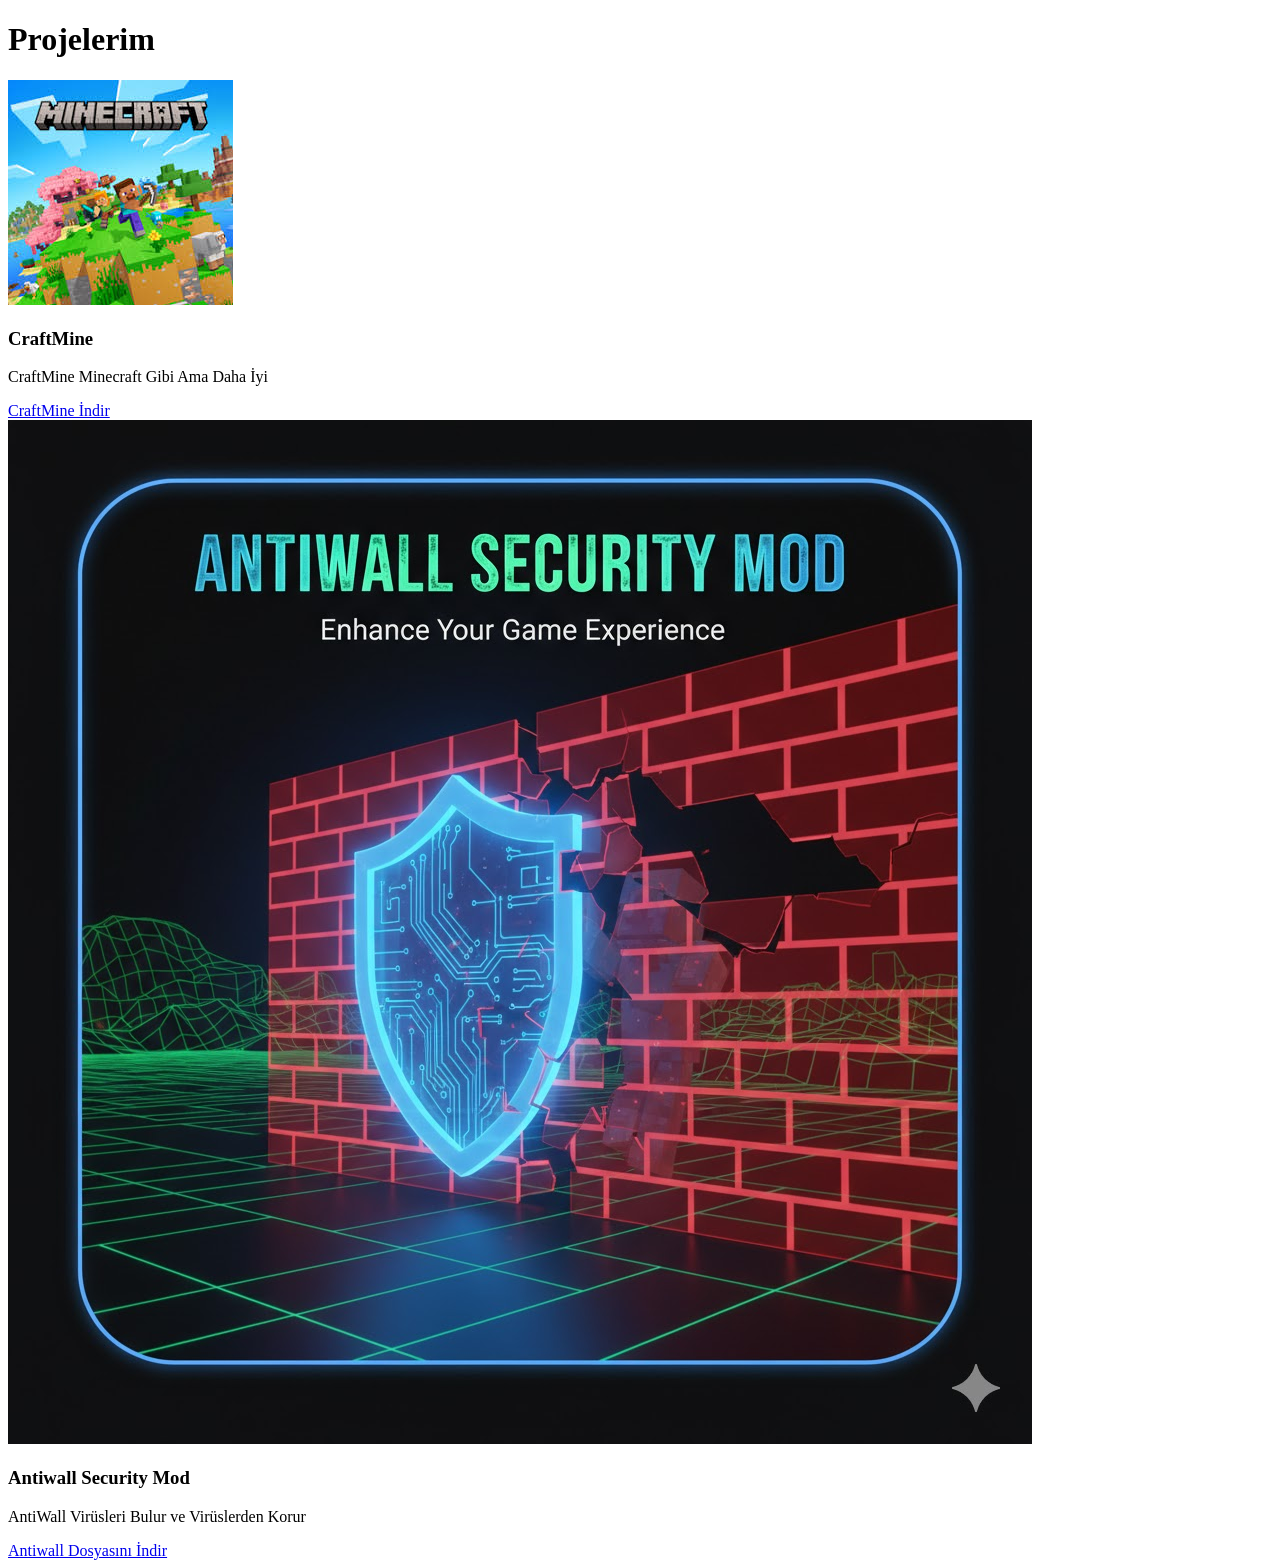
==== index.html @ d3a86560 "Add files via upload" ====
<!DOCTYPE html>
<html lang="tr">
<head>
    <meta charset="UTF-8">
    <meta name="viewport" content="width=device-width, initial-scale=1.0">
    <title>Projelerim</title>
    <link rel="stylesheet" href="style.css">
    <link href="https://fonts.googleapis.com/css2?family=Inter:wght@400;700&display=swap" rel="stylesheet">
</head>
<body>

    <header>
        <h1>Projelerim</h1>
    </header>

    <section id="projeler">
        <div class="proje-karti">
            <img src="minecraft.jpg" alt="Minecraft Modu">
            <h3>CraftMine</h3>
            <p>CraftMine Minecraft Gibi Ama Daha İyi</p>
            <a href="CraftMine.zip" download class="indir-butonu">CraftMine İndir</a>
        </div>

        <div class="proje-karti">
            <img src="antiwall.jpg" alt="Antiwall Modu">
            <h3>Antiwall Security Mod</h3>
            <p>AntiWall Virüsleri Bulur ve Virüslerden Korur</p>
            <a href="https://www.mediafire.com/file/09jms7uh2er7typ/AntiWall.rar/file" target="_blank" class="indir-butonu">Antiwall Dosyasını İndir</a>
        </div>
    </section>

</body>
</html>
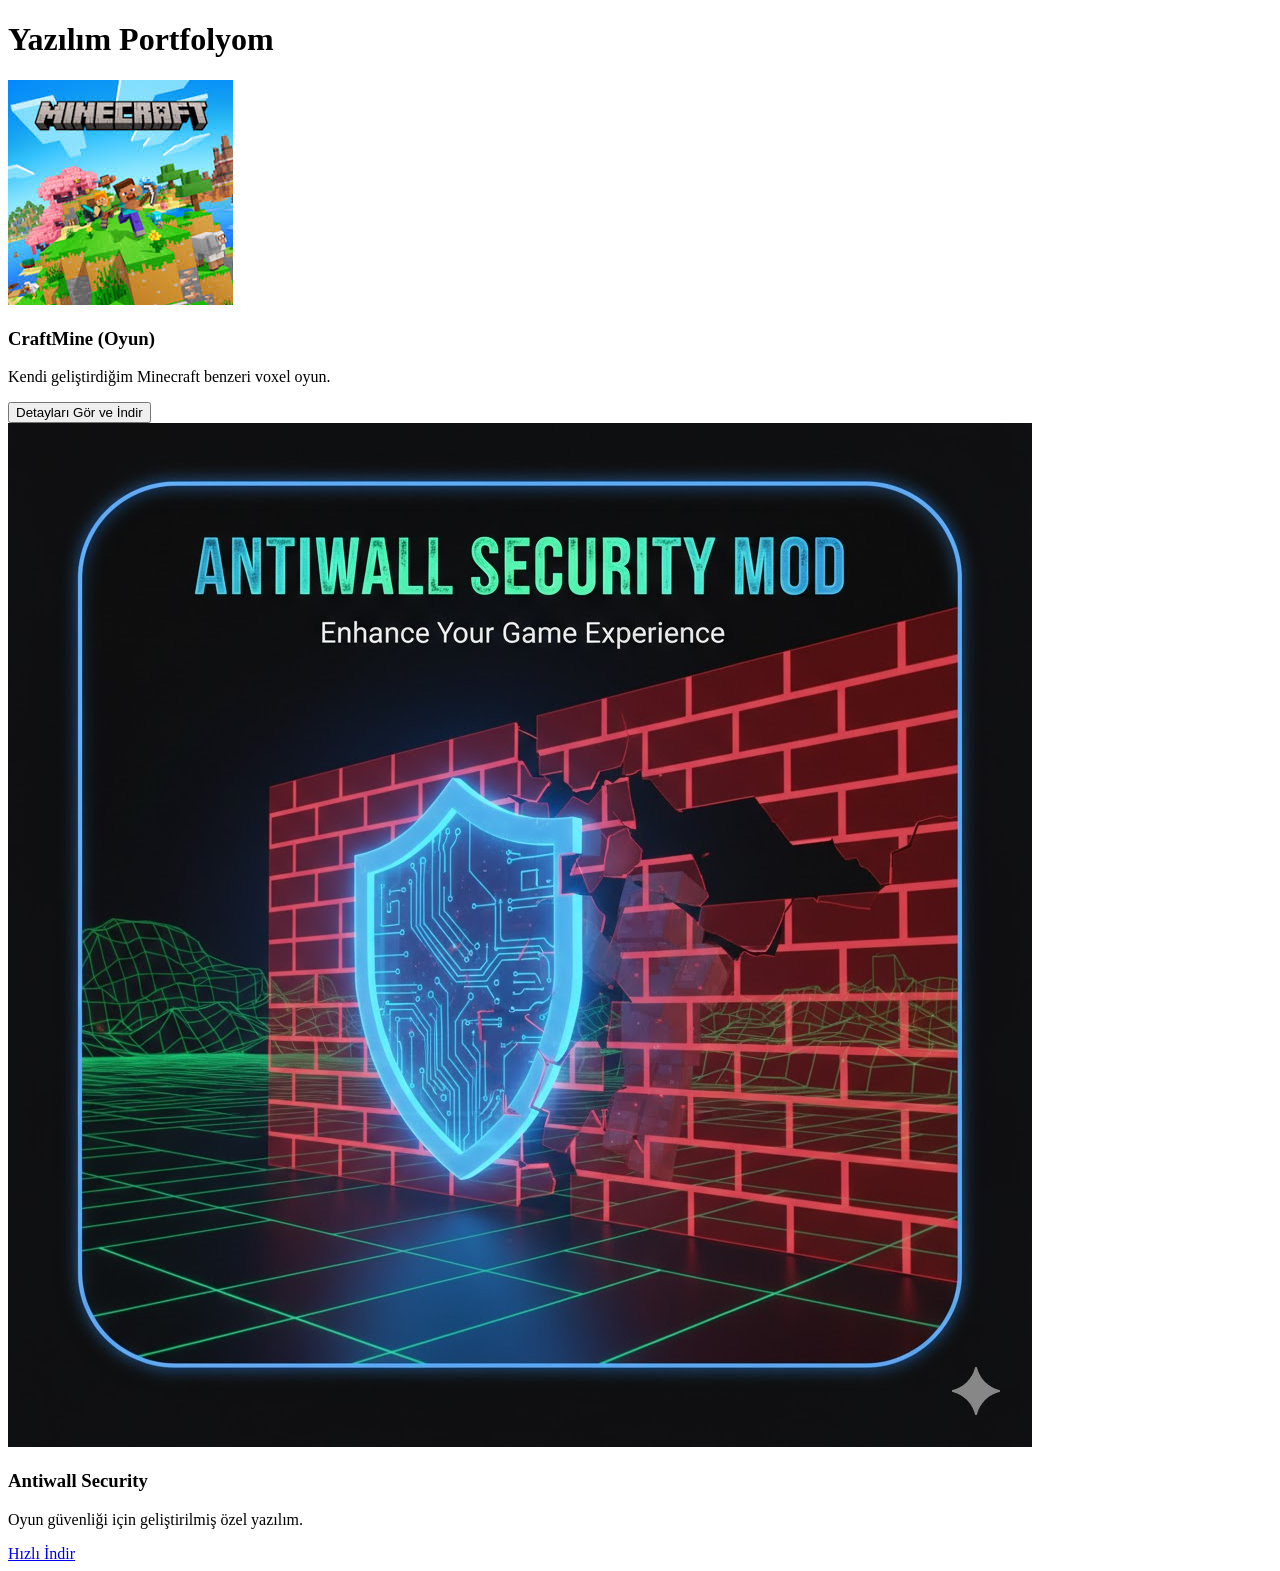
==== commit 6955e67e: "index.html" ====
--- a/index.html
+++ b/index.html
@@ -10,27 +10,64 @@
 <body>
 
     <header>
-        <h1>Projelerim</h1>
+        <h1>Yazılım Portfolyom</h1>
     </header>
 
     <section id="projeler">
         <div class="proje-karti">
-            <img src="minecraft.jpg" alt="Minecraft Modu">
-            <h3>CraftMine</h3>
-            <p>CraftMine Minecraft Gibi Ama Daha İyi</p>
-            <a href="CraftMine.zip" download class="indir-butonu">CraftMine İndir</a>
+            <img src="minecraft.jpg" alt="CraftMine">
+            <h3>CraftMine (Oyun)</h3>
+            <p>Kendi geliştirdiğim Minecraft benzeri voxel oyun.</p>
+            <button onclick="tanitimiAc()" class="indir-butonu">Detayları Gör ve İndir</button>
         </div>
 
         <div class="proje-karti">
-            <img src="antiwall.jpg" alt="Antiwall Modu">
-            <h3>Antiwall Security Mod</h3>
-            <p>AntiWall Virüsleri Bulur ve Virüslerden Korur</p>
-            <a href="https://www.mediafire.com/file/09jms7uh2er7typ/AntiWall.rar/file" target="_blank" class="indir-butonu">Antiwall Dosyasını İndir</a>
+            <img src="antiwall.jpg" alt="Antiwall">
+            <h3>Antiwall Security</h3>
+            <p>Oyun güvenliği için geliştirilmiş özel yazılım.</p>
+            <a href="https://www.mediafire.com/file/09jms7uh2er7typ/AntiWall.rar/file" target="_blank" class="indir-butonu">Hızlı İndir</a>
         </div>
     </section>
 
+    <div id="tanitimEkrani" class="modal">
+        <div class="modal-icerik">
+            <span class="kapat" onclick="tanitimiKapat()">&times;</span>
+            <img src="minecraft.jpg" alt="CraftMine" class="tanitim-gorsel">
+            <h2>CraftMine Projesi</h2>
+            <p>CraftMine, temelden JavaScript/HTML kullanılarak geliştirilmiş, blok kırma ve yerleştirme mantığına dayanan bir hayatta kalma oyunudur.</p>
+            
+            <div class="ozellik-listesi">
+                <h3>Oyun Özellikleri:</h3>
+                <ul>
+                    <li>🧱 Sınırsız Blok Dünyası</li>
+                    <li>🛠️ Envanter ve Crafting Sistemi</li>
+                    <li>🧊 Optimize Edilmiş Voxel Motoru</li>
+                    <li>💾 Kayıt Etme Özelliği</li>
+                </ul>
+            </div>
+
+            <div class="indirme-alani">
+                <p>Hazırsan oynamaya başla!</p>
+                <a href="minecraft.zip" download class="indir-butonu">CraftMine İndir (v1.0)</a>
+            </div>
+        </div>
+    </div>
+
+    <script>
+        function tanitimiAc() {
+            document.getElementById("tanitimEkrani").style.display = "block";
+        }
+        function tanitimiKapat() {
+            document.getElementById("tanitimEkrani").style.display = "none";
+        }
+        // Boşluğa basınca kapatma
+        window.onclick = function(event) {
+            let modal = document.getElementById("tanitimEkrani");
+            if (event.target == modal) {
+                modal.style.display = "none";
+            }
+        }
+    </script>
+
 </body>
 </html>
-
-
-
--- a/style.css
+++ b/style.css
@@ -0,0 +1,60 @@
+/* TANITIM EKRANI (MODAL) TASARIMI */
+.modal {
+    display: none; 
+    position: fixed; 
+    z-index: 1000; 
+    left: 0; top: 0;
+    width: 100%; height: 100%;
+    background-color: rgba(0,0,0,0.85); /* Arkayı karartır */
+    backdrop-filter: blur(5px); /* Arkayı bulanıklaştırır */
+}
+
+.modal-icerik {
+    background-color: #1e293b;
+    margin: 5% auto;
+    padding: 30px;
+    border: 1px solid var(--accent-color);
+    width: 90%;
+    max-width: 600px;
+    border-radius: 20px;
+    position: relative;
+    text-align: left;
+    color: white;
+}
+
+.kapat {
+    position: absolute;
+    right: 20px; top: 10px;
+    color: #aaa;
+    font-size: 28px;
+    font-weight: bold;
+    cursor: pointer;
+}
+
+.kapat:hover { color: white; }
+
+.tanitim-gorsel {
+    width: 100%;
+    height: 250px;
+    object-fit: cover;
+    border-radius: 15px;
+    margin-bottom: 20px;
+}
+
+.ozellik-listesi ul {
+    list-style: none; padding: 0;
+}
+
+.ozellik-listesi li {
+    background: #0f172a;
+    padding: 10px; margin: 8px 0;
+    border-radius: 8px;
+    border-left: 4px solid var(--accent-color);
+}
+
+.indirme-alani {
+    text-align: center;
+    margin-top: 30px;
+    border-top: 1px solid #334155;
+    padding-top: 20px;
+}
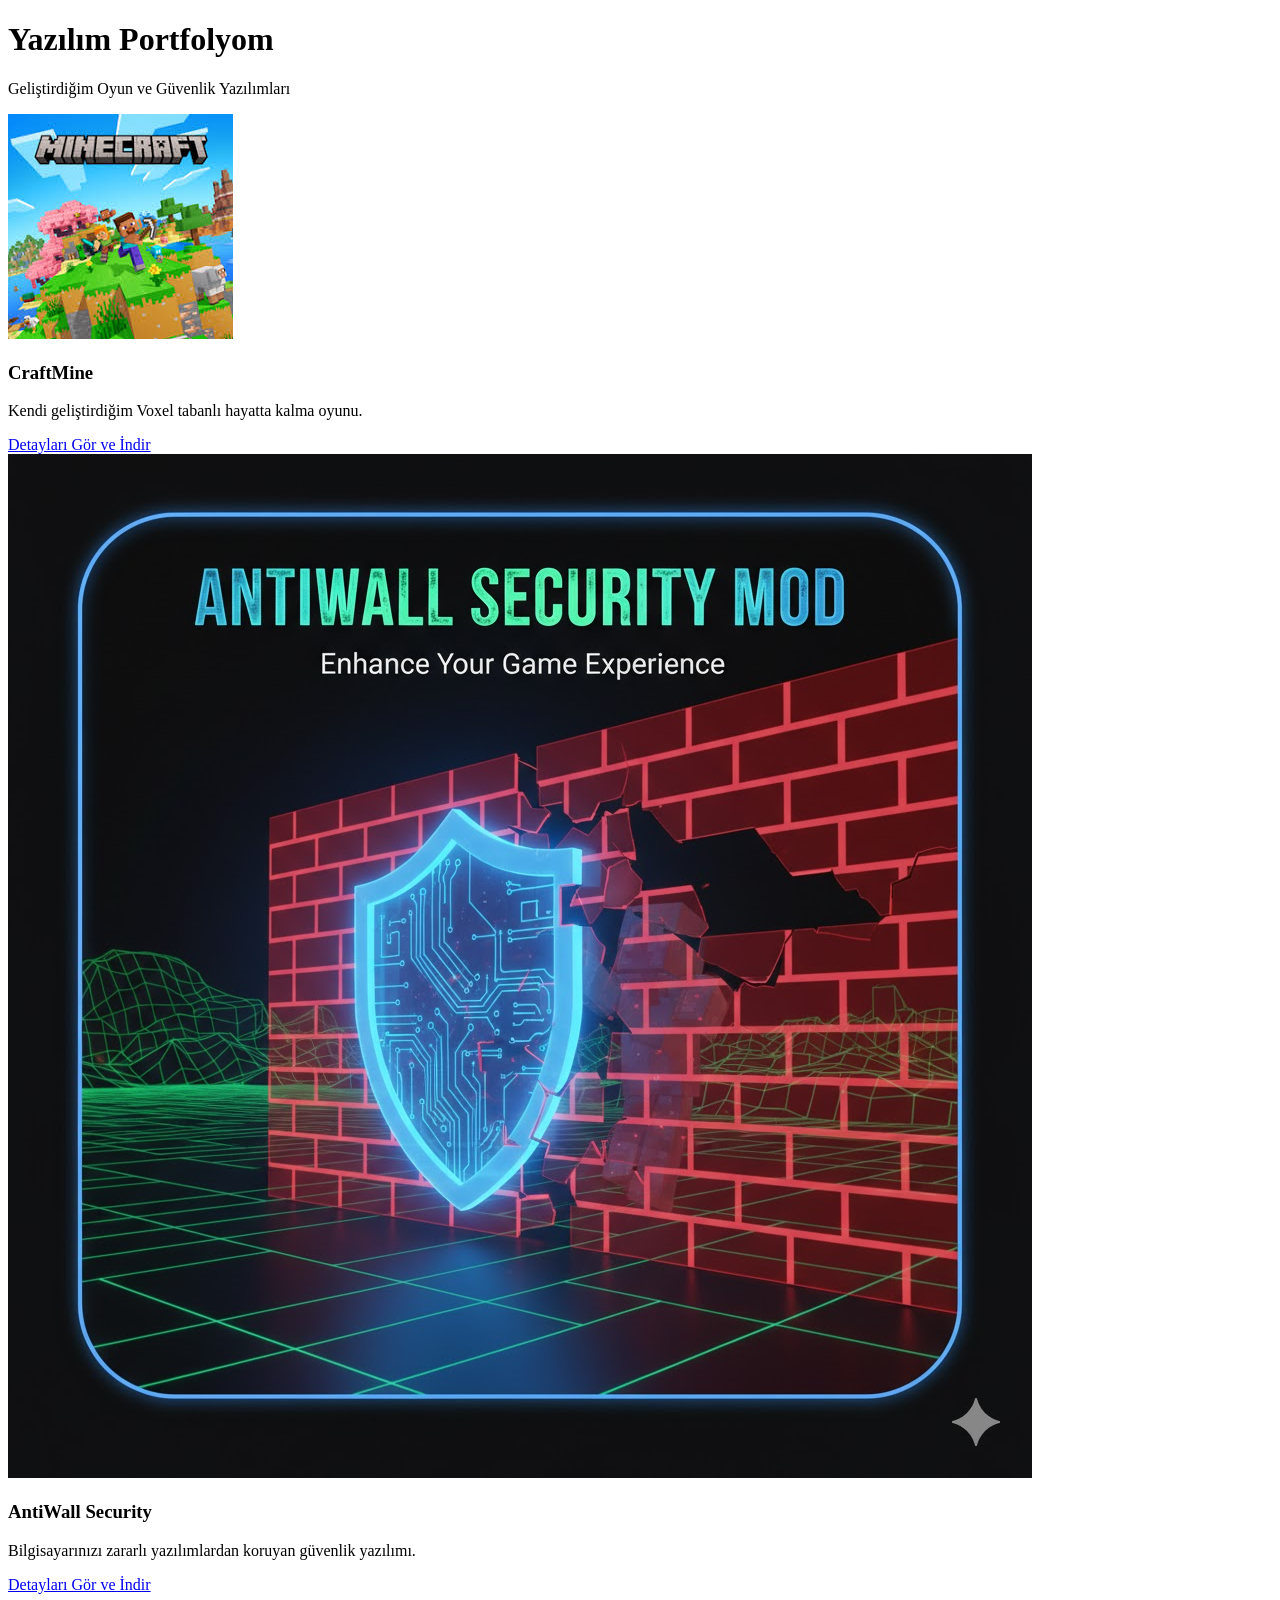
==== commit 061a84af: "index.html" ====
--- a/index.html
+++ b/index.html
@@ -3,7 +3,7 @@
 <head>
     <meta charset="UTF-8">
     <meta name="viewport" content="width=device-width, initial-scale=1.0">
-    <title>Projelerim</title>
+    <title>Yazılım Portfolyom</title>
     <link rel="stylesheet" href="style.css">
     <link href="https://fonts.googleapis.com/css2?family=Inter:wght@400;700&display=swap" rel="stylesheet">
 </head>
@@ -11,63 +11,24 @@
 
     <header>
         <h1>Yazılım Portfolyom</h1>
+        <p>Geliştirdiğim Oyun ve Güvenlik Yazılımları</p>
     </header>
 
     <section id="projeler">
         <div class="proje-karti">
             <img src="minecraft.jpg" alt="CraftMine">
-            <h3>CraftMine (Oyun)</h3>
-            <p>Kendi geliştirdiğim Minecraft benzeri voxel oyun.</p>
-            <button onclick="tanitimiAc()" class="indir-butonu">Detayları Gör ve İndir</button>
+            <h3>CraftMine</h3>
+            <p>Kendi geliştirdiğim Voxel tabanlı hayatta kalma oyunu.</p>
+            <a href="craftmine.html" target="_blank" class="indir-butonu">Detayları Gör ve İndir</a>
         </div>
 
         <div class="proje-karti">
-            <img src="antiwall.jpg" alt="Antiwall">
-            <h3>Antiwall Security</h3>
-            <p>Oyun güvenliği için geliştirilmiş özel yazılım.</p>
-            <a href="https://www.mediafire.com/file/09jms7uh2er7typ/AntiWall.rar/file" target="_blank" class="indir-butonu">Hızlı İndir</a>
+            <img src="antiwall.jpg" alt="AntiWall Antivirus">
+            <h3>AntiWall Security</h3>
+            <p>Bilgisayarınızı zararlı yazılımlardan koruyan güvenlik yazılımı.</p>
+            <a href="antiwall.html" target="_blank" class="indir-butonu">Detayları Gör ve İndir</a>
         </div>
     </section>
 
-    <div id="tanitimEkrani" class="modal">
-        <div class="modal-icerik">
-            <span class="kapat" onclick="tanitimiKapat()">&times;</span>
-            <img src="minecraft.jpg" alt="CraftMine" class="tanitim-gorsel">
-            <h2>CraftMine Projesi</h2>
-            <p>CraftMine, temelden JavaScript/HTML kullanılarak geliştirilmiş, blok kırma ve yerleştirme mantığına dayanan bir hayatta kalma oyunudur.</p>
-            
-            <div class="ozellik-listesi">
-                <h3>Oyun Özellikleri:</h3>
-                <ul>
-                    <li>🧱 Sınırsız Blok Dünyası</li>
-                    <li>🛠️ Envanter ve Crafting Sistemi</li>
-                    <li>🧊 Optimize Edilmiş Voxel Motoru</li>
-                    <li>💾 Kayıt Etme Özelliği</li>
-                </ul>
-            </div>
-
-            <div class="indirme-alani">
-                <p>Hazırsan oynamaya başla!</p>
-                <a href="minecraft.zip" download class="indir-butonu">CraftMine İndir (v1.0)</a>
-            </div>
-        </div>
-    </div>
-
-    <script>
-        function tanitimiAc() {
-            document.getElementById("tanitimEkrani").style.display = "block";
-        }
-        function tanitimiKapat() {
-            document.getElementById("tanitimEkrani").style.display = "none";
-        }
-        // Boşluğa basınca kapatma
-        window.onclick = function(event) {
-            let modal = document.getElementById("tanitimEkrani");
-            if (event.target == modal) {
-                modal.style.display = "none";
-            }
-        }
-    </script>
-
 </body>
 </html>
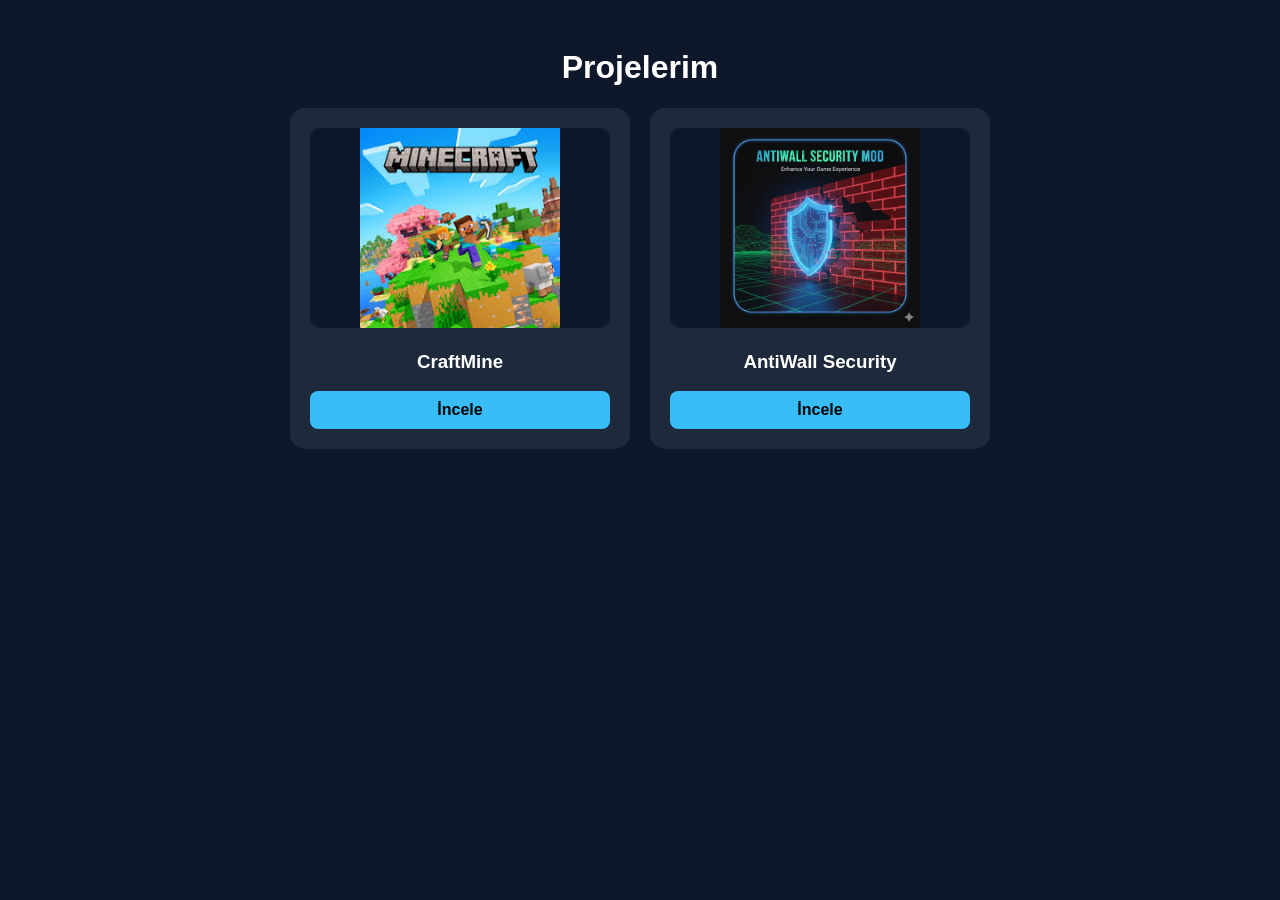
==== commit 130d6f96: "index.html" ====
--- a/index.html
+++ b/index.html
@@ -2,33 +2,22 @@
 <html lang="tr">
 <head>
     <meta charset="UTF-8">
-    <meta name="viewport" content="width=device-width, initial-scale=1.0">
-    <title>Yazılım Portfolyom</title>
     <link rel="stylesheet" href="style.css">
-    <link href="https://fonts.googleapis.com/css2?family=Inter:wght@400;700&display=swap" rel="stylesheet">
+    <title>Projelerim</title>
 </head>
 <body>
-
-    <header>
-        <h1>Yazılım Portfolyom</h1>
-        <p>Geliştirdiğim Oyun ve Güvenlik Yazılımları</p>
-    </header>
-
+    <h1>Projelerim</h1>
     <section id="projeler">
         <div class="proje-karti">
             <img src="minecraft.jpg" alt="CraftMine">
             <h3>CraftMine</h3>
-            <p>Kendi geliştirdiğim Voxel tabanlı hayatta kalma oyunu.</p>
-            <a href="craftmine.html" target="_blank" class="indir-butonu">Detayları Gör ve İndir</a>
+            <a href="craftmine.html" target="_blank" class="indir-butonu">İncele</a>
         </div>
-
         <div class="proje-karti">
-            <img src="antiwall.jpg" alt="AntiWall Antivirus">
+            <img src="antiwall.jpg" alt="AntiWall">
             <h3>AntiWall Security</h3>
-            <p>Bilgisayarınızı zararlı yazılımlardan koruyan güvenlik yazılımı.</p>
-            <a href="antiwall.html" target="_blank" class="indir-butonu">Detayları Gör ve İndir</a>
+            <a href="antiwall.html" target="_blank" class="indir-butonu">İncele</a>
         </div>
     </section>
-
 </body>
 </html>
--- a/style.css
+++ b/style.css
@@ -1,60 +1,6 @@
-/* TANITIM EKRANI (MODAL) TASARIMI */
-.modal {
-    display: none; 
-    position: fixed; 
-    z-index: 1000; 
-    left: 0; top: 0;
-    width: 100%; height: 100%;
-    background-color: rgba(0,0,0,0.85); /* Arkayı karartır */
-    backdrop-filter: blur(5px); /* Arkayı bulanıklaştırır */
-}
-
-.modal-icerik {
-    background-color: #1e293b;
-    margin: 5% auto;
-    padding: 30px;
-    border: 1px solid var(--accent-color);
-    width: 90%;
-    max-width: 600px;
-    border-radius: 20px;
-    position: relative;
-    text-align: left;
-    color: white;
-}
-
-.kapat {
-    position: absolute;
-    right: 20px; top: 10px;
-    color: #aaa;
-    font-size: 28px;
-    font-weight: bold;
-    cursor: pointer;
-}
-
-.kapat:hover { color: white; }
-
-.tanitim-gorsel {
-    width: 100%;
-    height: 250px;
-    object-fit: cover;
-    border-radius: 15px;
-    margin-bottom: 20px;
-}
-
-.ozellik-listesi ul {
-    list-style: none; padding: 0;
-}
-
-.ozellik-listesi li {
-    background: #0f172a;
-    padding: 10px; margin: 8px 0;
-    border-radius: 8px;
-    border-left: 4px solid var(--accent-color);
-}
-
-.indirme-alani {
-    text-align: center;
-    margin-top: 30px;
-    border-top: 1px solid #334155;
-    padding-top: 20px;
-}
+body { background: #0f172a; color: white; font-family: sans-serif; text-align: center; padding: 20px; }
+#projeler { display: flex; justify-content: center; gap: 20px; }
+.proje-karti { background: #1e293b; padding: 20px; border-radius: 15px; width: 300px; }
+.proje-karti img, .detay-gorsel { width: 100%; height: 200px; object-fit: contain; background: #0f172a; border-radius: 10px; }
+.indir-butonu { display: block; background: #38bdf8; color: black; padding: 10px; text-decoration: none; border-radius: 8px; margin-top: 10px; font-weight: bold; }
+.tanitim-konteynir { background: #1e293b; max-width: 600px; margin: auto; padding: 30px; border-radius: 20px; }
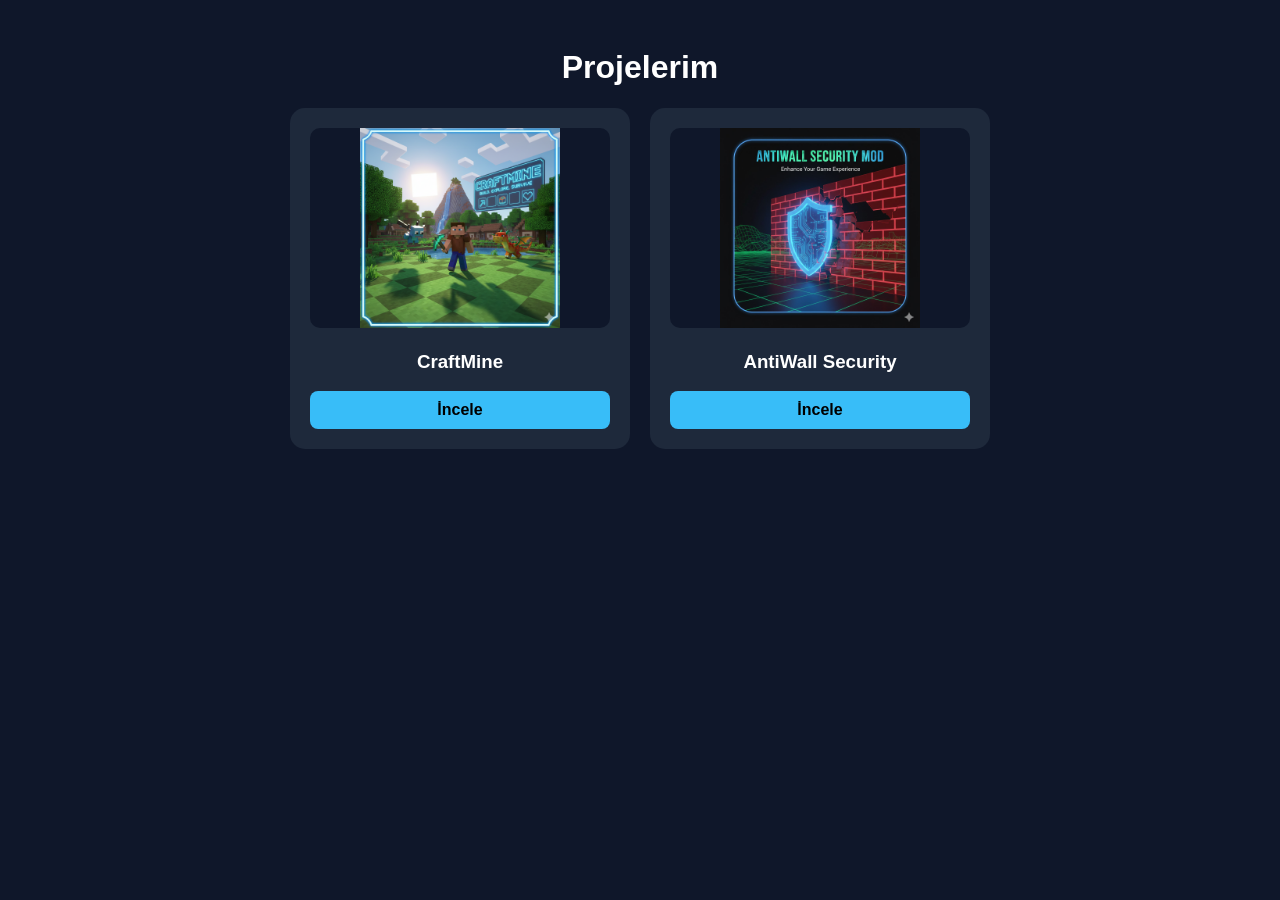
==== commit bebefdd3: "index.html" ====
--- a/index.html
+++ b/index.html
@@ -9,7 +9,7 @@
     <h1>Projelerim</h1>
     <section id="projeler">
         <div class="proje-karti">
-            <img src="minecraft.jpg" alt="CraftMine">
+            <img src="craftmine.jpg" alt="CraftMine">
             <h3>CraftMine</h3>
             <a href="craftmine.html" target="_blank" class="indir-butonu">İncele</a>
         </div>
@@ -21,3 +21,4 @@
     </section>
 </body>
 </html>
+
